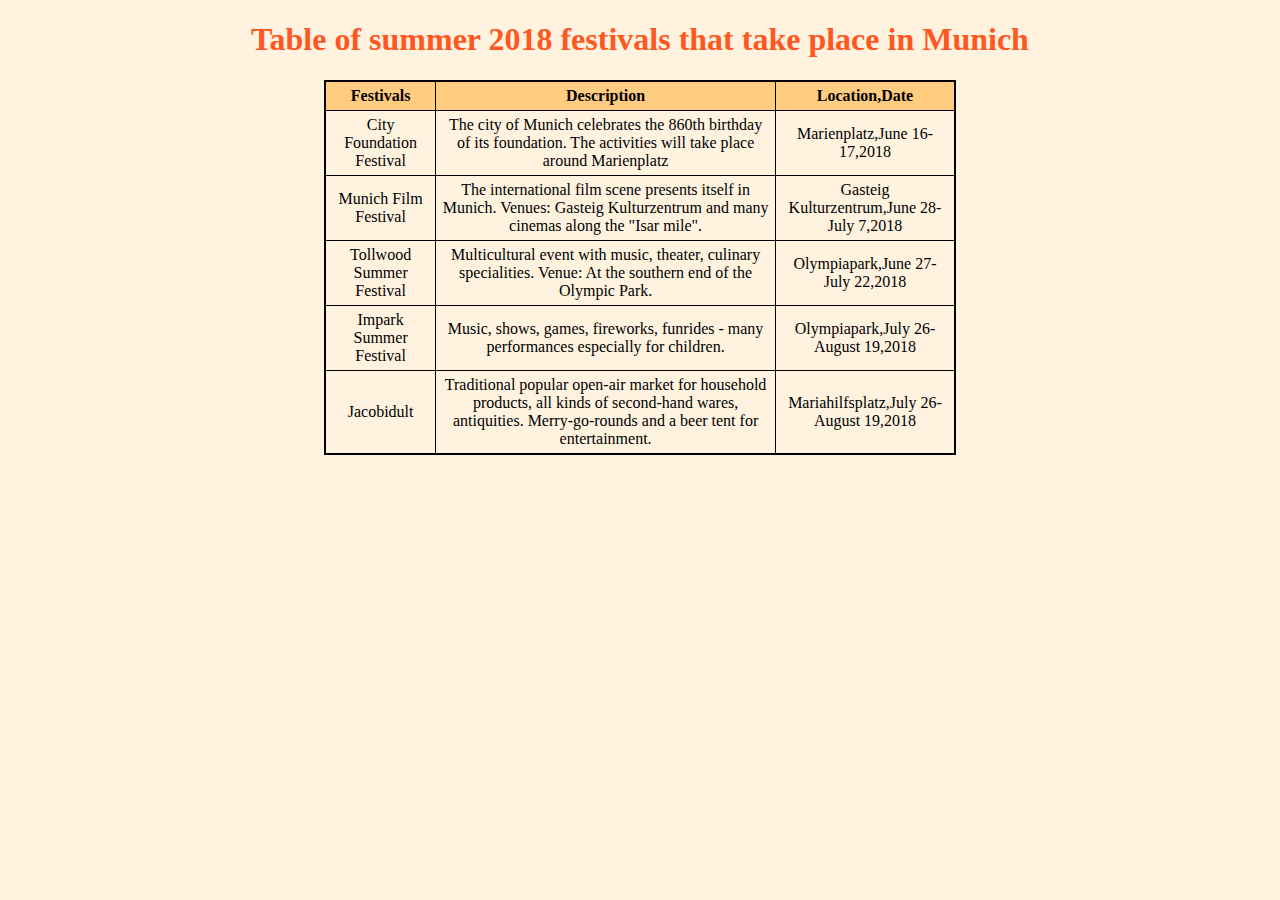
==== festivals.html @ cd321a18 "adding Munich's Festivals page" ====
<!DOCTYPE html>
<html lang="en" dir="ltr">
  <head>
    <meta charset="utf-8">
    <link rel="stylesheet" href="stylesheet.css">
    <title>Munich's Festivals</title>
  </head>
  <body>
      <h1>Table of summer 2018 festivals that take place in Munich</h1>
      <table>
        <tr>
            <th>Festivals</th>
            <th>Description</th>
            <th>Location,Date</th>
        </tr>
        <tr>
            <td>City Foundation Festival</td>
            <td>The city of Munich celebrates the 860th birthday of its foundation. The activities will take place around Marienplatz</td>
            <td>Marienplatz,June 16-17,2018</td>
        </tr>
        <tr>
            <td>Munich Film Festival</td>
            <td>The international film scene presents itself in Munich. Venues: Gasteig Kulturzentrum and many cinemas along the "Isar mile". </td>
            <td>Gasteig Kulturzentrum,June 28-July 7,2018</td>
        </tr>
        <tr>
            <td>Tollwood Summer Festival</td>
            <td>Multicultural event with music, theater, culinary specialities. Venue: At the southern end of the Olympic Park.</td>
            <td>Olympiapark,June 27-July 22,2018</td>
        </tr>
        <tr>
            <td>Impark Summer Festival</td>
            <td>Music, shows, games, fireworks, funrides - many performances especially for children.</td>
            <td>Olympiapark,July 26-August 19,2018</td>
        </tr>
        <tr>
            <td>Jacobidult</td>
            <td>Traditional popular open-air market for household products, all kinds of second-hand wares, antiquities. Merry-go-rounds and a beer tent for entertainment.</td>
            <td>Mariahilfsplatz,July 26-August 19,2018</td>
        </tr>
      </table>
  </body>
</html>
---- stylesheet.css ----
@media (min-width: 300px) {
                .grid-item1{
                  font-size:3.2vw;
                }
                .grid-item2{
                  font-size:2vw;
                }
            }

    @media (max-width: 299px) {
                .grid-item1{
                  font-size:2.8vw;
                }
                .grid-item2{
                  font-size:1.6vw;
                }
            }

    .grid {
        background-color: #ffcc80;
        display: grid;
        padding: 20px;
        grid-column-gap: 10px;
        grid-row-gap: 5px;
        grid-template-columns: auto auto;
        grid-template-rows: auto auto auto auto;
        grid-template-areas:  "head head"
                              "img1 hd1"
                              "img1 ft1"
                              "img2 hd2"
                              "img2 ft2"
                              "img3 hd3"
                              "img3 ft3";
    }
    #head{
      grid-area: head;
      font-size: 2.5vw;
      text-align: center;
      color: #ff5722;
    }
    #img1{
      grid-area: img1;
    }
    #img2{
      grid-area: img2;
    }
    #img3{
      grid-area: img3;
    }
    #hd1{
      grid-area: hd1;
    }
    #hd2{
      grid-area: hd2;
    }
    #hd3{
      grid-area: hd3;
    }
    #ft3{
      grid-area: ft3;
    }
    #ft2{
      grid-area: ft2;
    }
    #ft1{
      grid-area: ft1;
    }

    .grid-item1 {
        background-color: #fff3e0;
        color:#e65100;
        padding: 5px;
        text-align: center;
        align-content: center;
        align-self: bottom;
        height:auto;
        vertical-align: middle;
    }
    .grid-item2 {
        background-color: #fff3e0;
        color:#e65100;
        padding: 5px;
        text-align: center;
        align-self: top;
        line-height: normal;
        vertical-align:middle;;
        height:auto;

    }
    .grid-item3 {
        background-color: #fff3e0;
        color:#e65100;
        padding: 5px;
        align:center;
    }
    body{
      background: #fff3e0;
    }
    img{
      display: block;
      margin-left: auto;
      margin-right: auto;
      width: 100%;
    }
    span{
      display: inline-block;
      vertical-align: middle;
      line-height: 2.4vw; /* <-- adjust this */
    }
    h1{
      text-align: center;
      color: #ff5722;
    }
    table {
        margin: auto;
        border: 2px solid black;
        border-collapse: collapse;
        width: 50%;
    }

    th, td {
        border: 1px solid black;
        padding: 5px;
        text-align: center;
    }

    th {
        background-color: #ffcc80;
    }
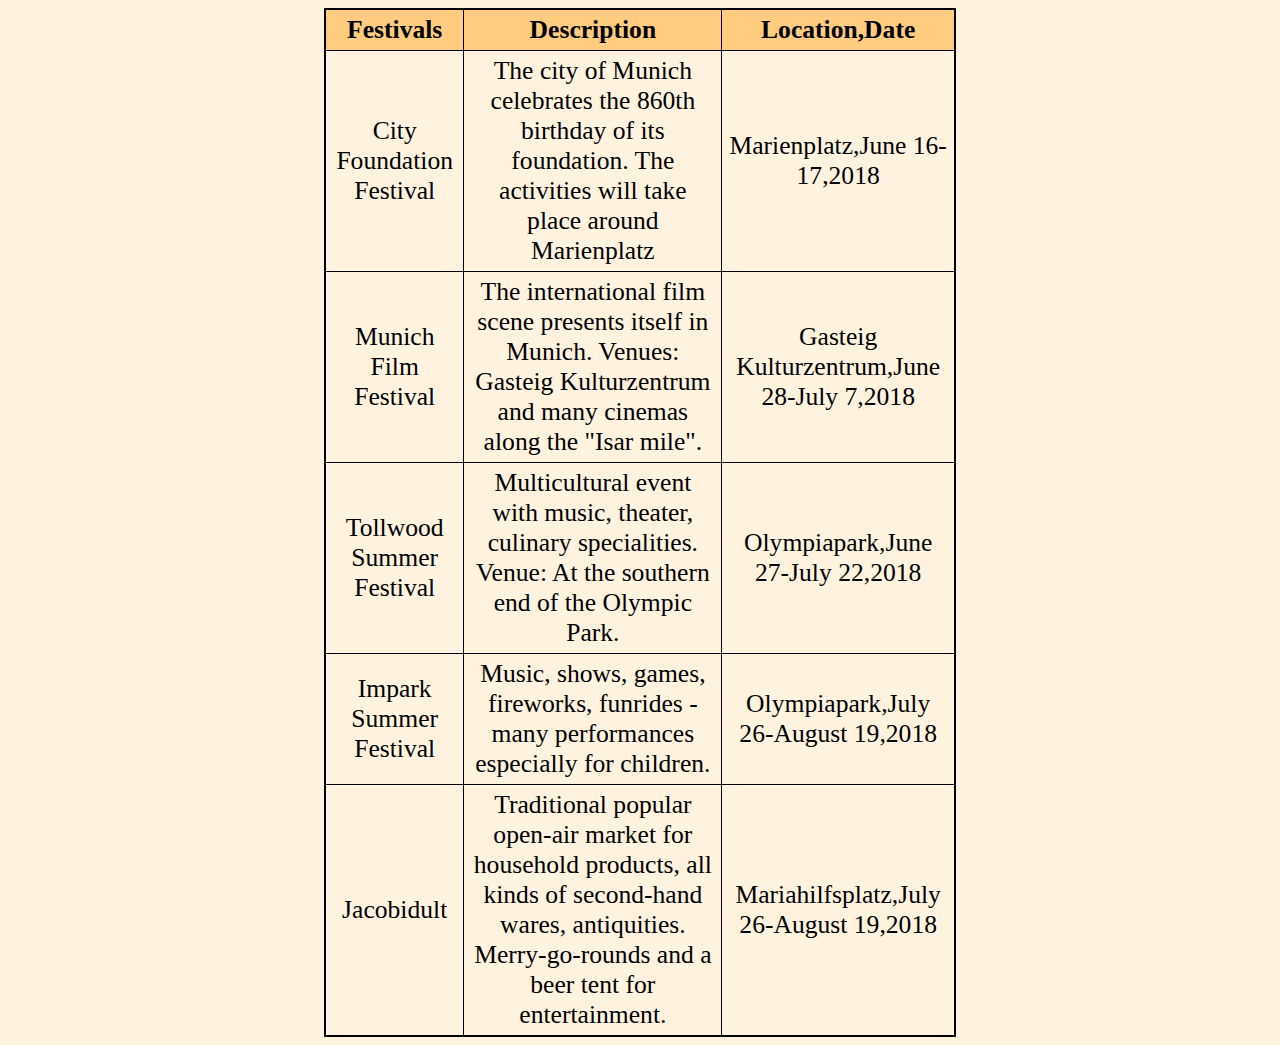
==== commit 87beb9b1: "test" ====
--- a/festivals.html
+++ b/festivals.html
@@ -6,7 +6,7 @@
     <title>Munich's Festivals</title>
   </head>
   <body>
-      <h1>Table of summer 2018 festivals that take place in Munich</h1>
+      <!-- <h1>Table of summer 2018 festivals that take place in Munich</h1> -->
       <table>
         <tr>
             <th>Festivals</th>
--- a/stylesheet.css
+++ b/stylesheet.css
@@ -1,18 +1,24 @@
-    @media (min-width: 300px) {
+    @media (min-width: 700px) {
                 .grid-item1{
                   font-size:3.2vw;
                 }
                 .grid-item2{
                   font-size:2vw;
                 }
+                table{
+                  font-size: 2vw;
+                }
             }
 
-    @media (max-width: 299px) {
+    @media (max-width: 699px) {
                 .grid-item1{
                   font-size:2.8vw;
                 }
                 .grid-item2{
                   font-size:1.6vw;
+                }
+                table{
+                  font-size: 4vw;
                 }
             }
 
@@ -105,7 +111,7 @@
     span{
       display: inline-block;
       vertical-align: middle;
-      line-height: 2.4vw; /* <-- adjust this */
+      line-height: 2.4vw;
     }
     h1{
       text-align: center;
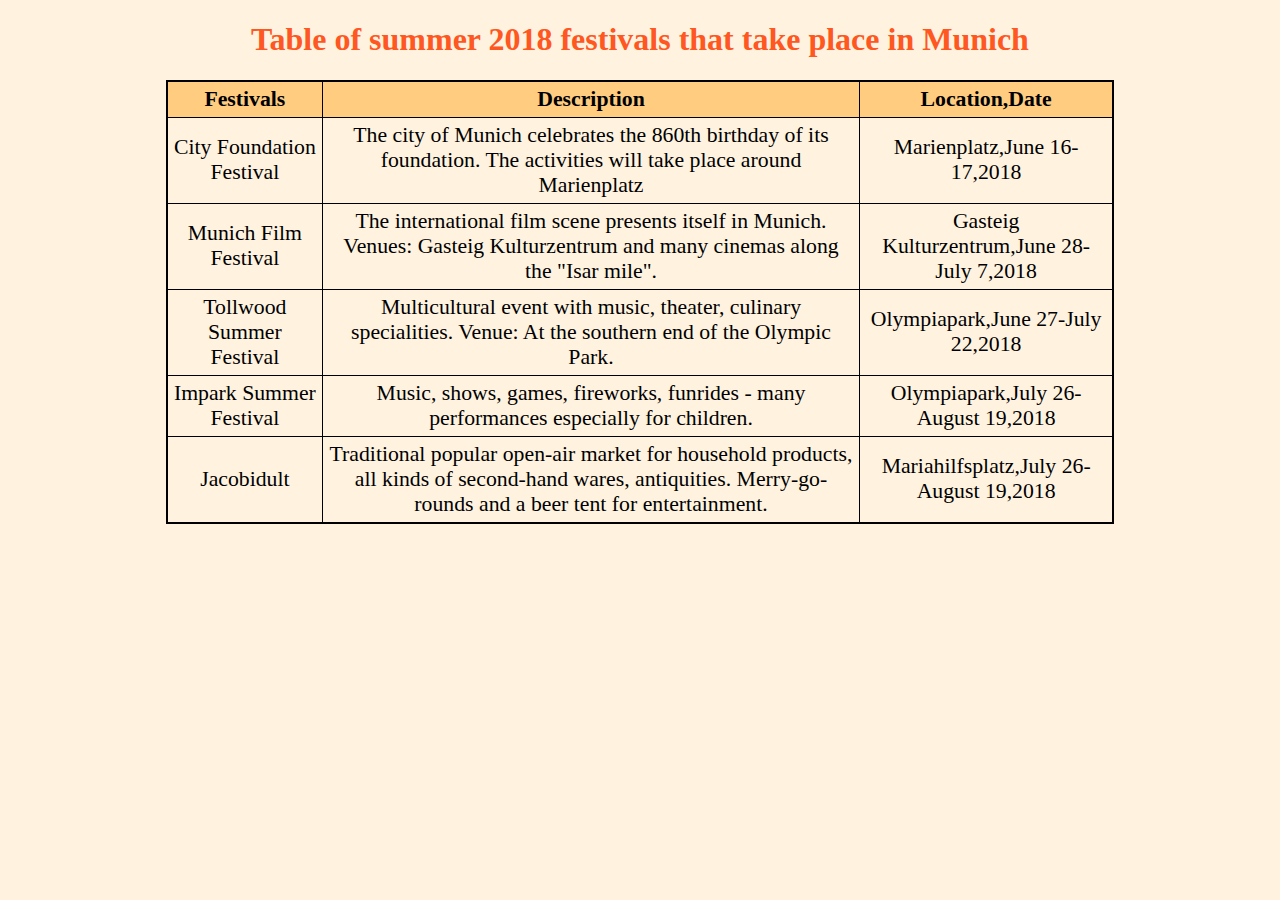
==== commit 526d083d: "festivals page ready" ====
--- a/festivals.html
+++ b/festivals.html
@@ -6,7 +6,7 @@
     <title>Munich's Festivals</title>
   </head>
   <body>
-      <!-- <h1>Table of summer 2018 festivals that take place in Munich</h1> -->
+      <h1>Table of summer 2018 festivals that take place in Munich</h1>
       <table>
         <tr>
             <th>Festivals</th>
--- a/stylesheet.css
+++ b/stylesheet.css
@@ -1,4 +1,4 @@
-    @media (min-width: 700px) {
+    @media (min-width: 900px) {
                 .grid-item1{
                   font-size:3.2vw;
                 }
@@ -6,11 +6,11 @@
                   font-size:2vw;
                 }
                 table{
-                  font-size: 2vw;
+                  font-size: 1.7vw;
                 }
             }
 
-    @media (max-width: 699px) {
+    @media (max-width: 899px) {
                 .grid-item1{
                   font-size:2.8vw;
                 }
@@ -18,7 +18,7 @@
                   font-size:1.6vw;
                 }
                 table{
-                  font-size: 4vw;
+                  font-size: 20px;
                 }
             }
 
@@ -121,7 +121,7 @@
         margin: auto;
         border: 2px solid black;
         border-collapse: collapse;
-        width: 50%;
+        width: 75%;
     }
 
     th, td {
